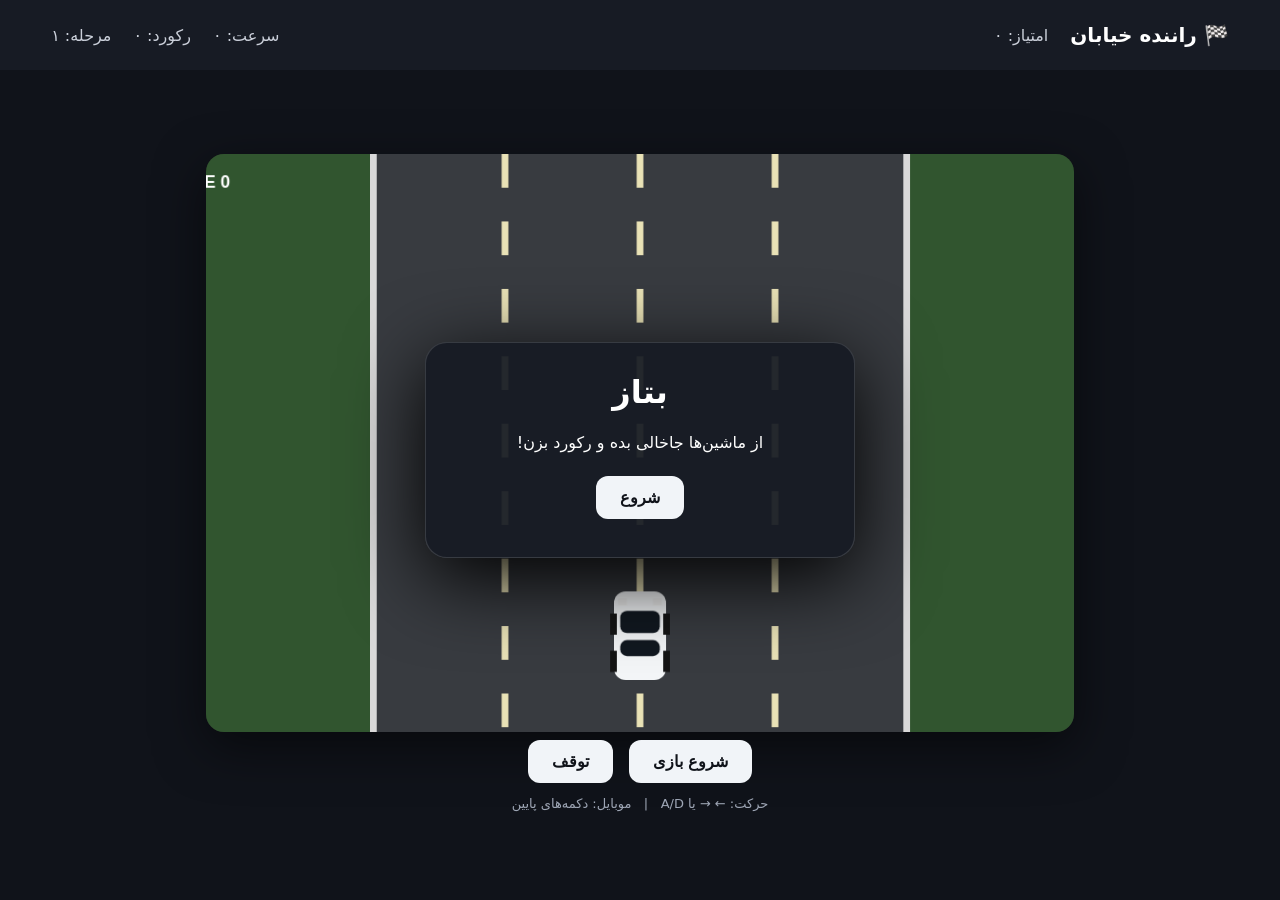
==== index.html @ 9b723187 "Rename game to بتاز" ====
<!doctype html>
<html lang="fa" dir="rtl">
<head><meta charset="UTF-8"><meta name="viewport" content="width=device-width,initial-scale=1"><title>بتاز | بازی ماشینی</title><link rel="stylesheet" href="styles.css"></head>
<body>
<div class="hud"><div><b>🏁 راننده خیابان</b><span id="score">امتیاز: ۰</span></div><div><span id="speed">سرعت: ۰</span><span id="best">رکورد: ۰</span><span id="level">مرحله: ۱</span></div></div>
<main><canvas id="game" width="900" height="600"></canvas><section class="controls"><button id="start">شروع بازی</button><button id="pause">توقف</button><p>حرکت: ← → یا A/D &nbsp; | &nbsp; موبایل: دکمه‌های پایین</p></section></main><div id="levelToast" class="level-toast"></div>
<div class="touch"><button data-key="ArrowRight">◀</button><button data-key="ArrowLeft">▶</button></div>
<div id="message" class="message"><h1>بتاز</h1><p>از ماشین‌ها جاخالی بده و رکورد بزن!</p><button id="start2">شروع</button></div>
<script src="app.js"></script></body></html>
---- styles.css ----
*{box-sizing:border-box}body{margin:0;background:#10131a;color:#fff;font-family:system-ui,Tahoma,sans-serif;min-height:100vh;display:flex;flex-direction:column}.hud{height:70px;background:#171b24;display:flex;justify-content:space-between;align-items:center;padding:0 max(18px,4vw);gap:20px}.hud div{display:flex;gap:22px;align-items:center}.hud b{font-size:20px}.hud span{color:#cbd0da}main{width:min(900px,100%);margin:auto;padding:16px}.game{width:100%}canvas{display:block;width:100%;height:auto;border-radius:18px;box-shadow:0 15px 50px #0008;background:#1d2420}.controls{text-align:center}.controls button,.message button{border:0;border-radius:12px;padding:12px 24px;margin:8px;background:#f1f4f8;color:#10131a;font-weight:800;font-size:16px;cursor:pointer}.controls p{margin:5px;color:#9ea6b5;font-size:13px}.message{position:fixed;inset:0;margin:auto;width:min(430px,90%);height:max-content;text-align:center;background:#171b24eF;padding:30px;border:1px solid #ffffff22;border-radius:22px;box-shadow:0 20px 80px #000}.message h1{margin-top:0}.message button{background:#f1f4f8}.touch{display:flex;justify-content:center;gap:20px;padding:8px 0 20px}.touch button{width:100px;height:55px;border:0;border-radius:15px;background:#242b37;color:#fff;font-size:24px}@media(min-width:700px){.touch{display:none}}.level-toast{position:fixed;top:85px;left:50%;transform:translateX(-50%) translateY(-20px);background:#171b24;color:#fff;padding:12px 22px;border-radius:12px;opacity:0;transition:.25s;z-index:30;font-weight:800}.level-toast.show{opacity:1;transform:translateX(-50%) translateY(0)}
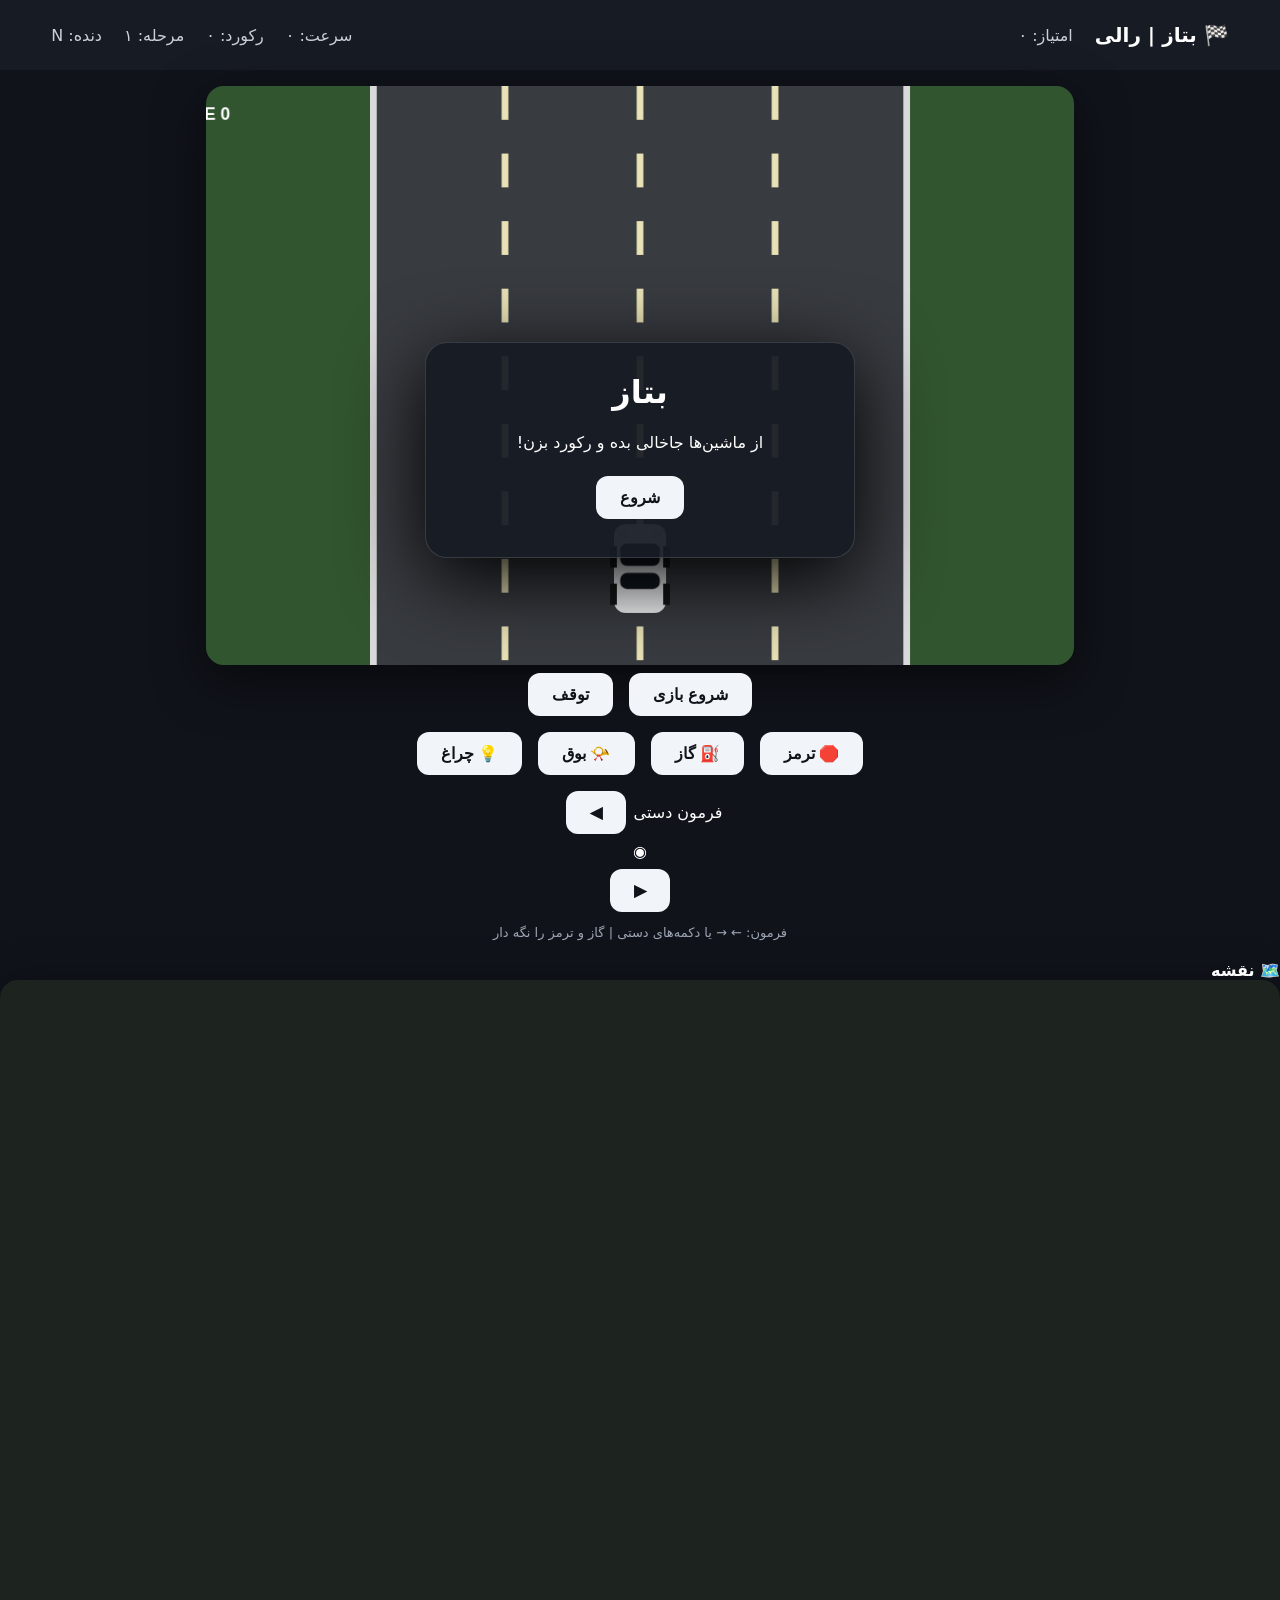
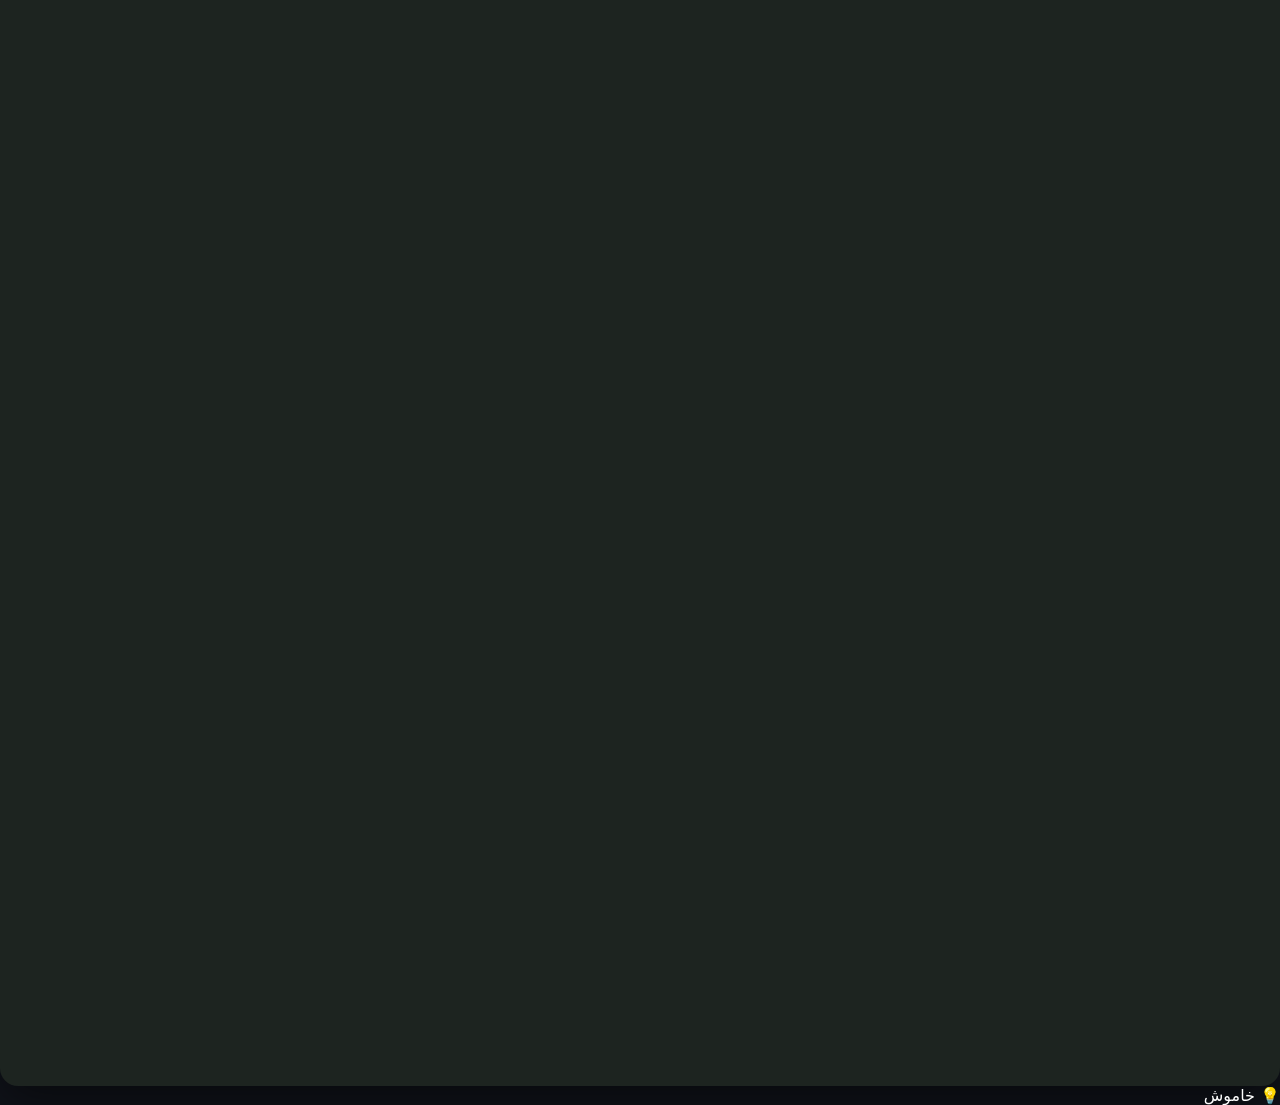
==== commit e8e7afaf: "Add rally driving controls and dashboard" ====
--- a/index.html
+++ b/index.html
@@ -1,9 +1,9 @@
 <!doctype html>
 <html lang="fa" dir="rtl">
-<head><meta charset="UTF-8"><meta name="viewport" content="width=device-width,initial-scale=1"><title>بتاز | بازی ماشینی</title><link rel="stylesheet" href="styles.css"></head>
+<head><meta charset="UTF-8"><meta name="viewport" content="width=device-width,initial-scale=1"><title>بتاز | بازی ماشینی</title><link rel="stylesheet" href="styles.css"><link rel="manifest" href="./manifest.json"><meta name="theme-color" content="#0b0d12"></head>
 <body>
-<div class="hud"><div><b>🏁 راننده خیابان</b><span id="score">امتیاز: ۰</span></div><div><span id="speed">سرعت: ۰</span><span id="best">رکورد: ۰</span><span id="level">مرحله: ۱</span></div></div>
-<main><canvas id="game" width="900" height="600"></canvas><section class="controls"><button id="start">شروع بازی</button><button id="pause">توقف</button><p>حرکت: ← → یا A/D &nbsp; | &nbsp; موبایل: دکمه‌های پایین</p></section></main><div id="levelToast" class="level-toast"></div>
+<div class="hud"><div><b>🏁 بتاز | رالی</b><span id="score">امتیاز: ۰</span></div><div><span id="speed">سرعت: ۰</span><span id="best">رکورد: ۰</span><span id="level">مرحله: ۱</span><span id="gear">دنده: N</span></div></div>
+<main><canvas id="game" width="900" height="600"></canvas><section class="controls"><button id="start">شروع بازی</button><button id="pause">توقف</button><div class="car-controls"><button id="brake">🛑 ترمز</button><button id="gas">⛽ گاز</button><button id="horn">📯 بوق</button><button id="lights">💡 چراغ</button></div><div class="steering"><span>فرمون دستی</span><button data-key="ArrowRight">◀</button><div class="wheel">◉</div><button data-key="ArrowLeft">▶</button></div><p>فرمون: ← → یا دکمه‌های دستی | گاز و ترمز را نگه دار</p></section></main><div id="levelToast" class="level-toast"></div>
 <div class="touch"><button data-key="ArrowRight">◀</button><button data-key="ArrowLeft">▶</button></div>
-<div id="message" class="message"><h1>بتاز</h1><p>از ماشین‌ها جاخالی بده و رکورد بزن!</p><button id="start2">شروع</button></div>
-<script src="app.js"></script></body></html>+<div class="mini-map"><b>🗺️ نقشه</b><canvas id="map" width="120" height="160"></canvas></div><div class="dash"><span id="lightsState">💡 خاموش</span><span id="hornState"></span></div><div id="message" class="message"><h1>بتاز</h1><p>از ماشین‌ها جاخالی بده و رکورد بزن!</p><button id="start2">شروع</button></div>
+<script src="app.js"></script><script>if("serviceWorker" in navigator){window.addEventListener("load",()=>navigator.serviceWorker.register("./sw.js"));}</script></body></html>
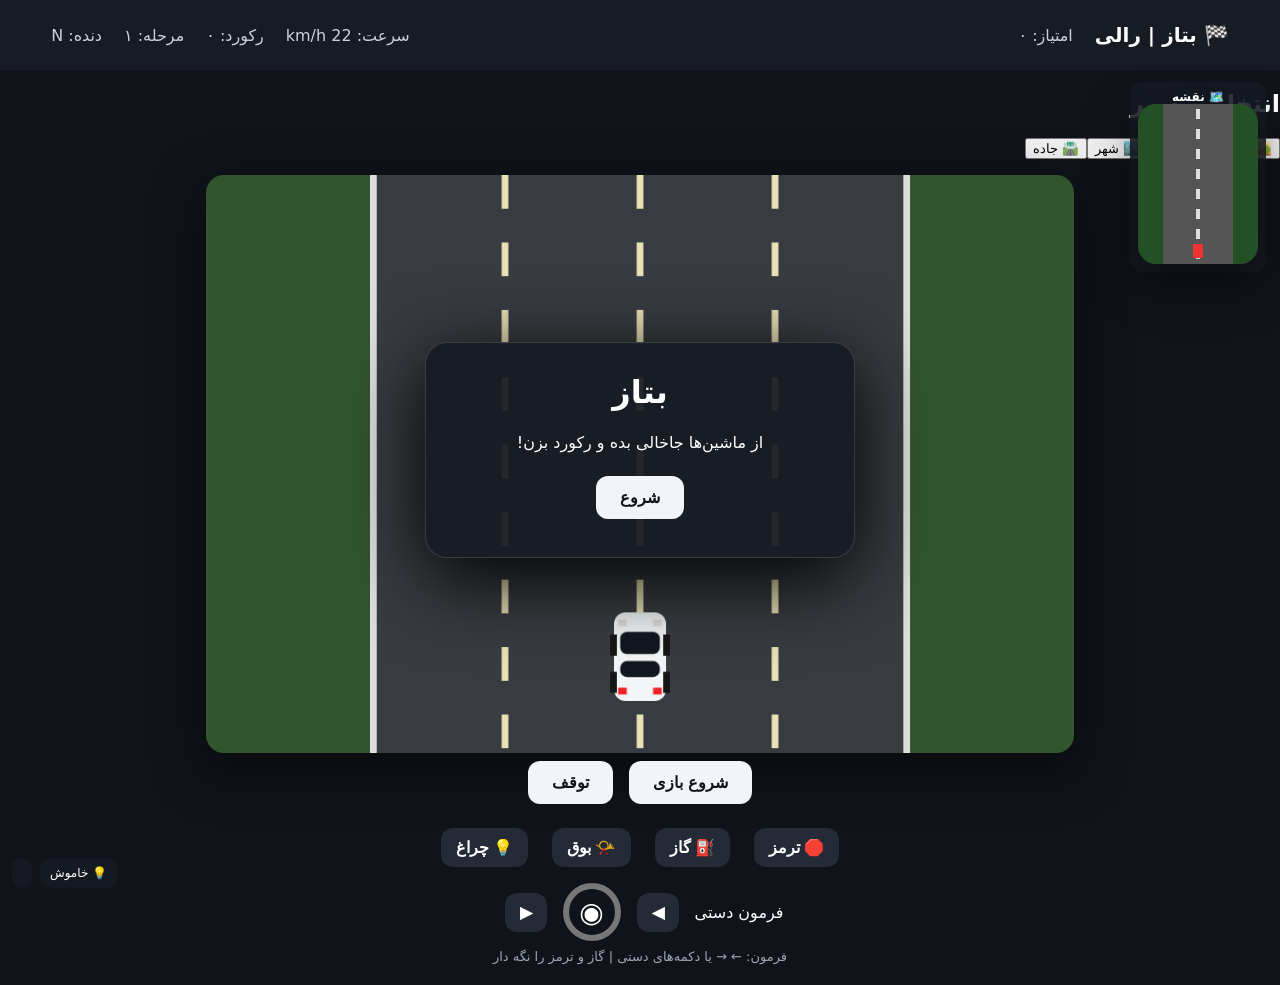
==== commit 6f0608b9: "Add selectable terrain stages" ====
--- a/index.html
+++ b/index.html
@@ -3,7 +3,7 @@
 <head><meta charset="UTF-8"><meta name="viewport" content="width=device-width,initial-scale=1"><title>بتاز | بازی ماشینی</title><link rel="stylesheet" href="styles.css"><link rel="manifest" href="./manifest.json"><meta name="theme-color" content="#0b0d12"></head>
 <body>
 <div class="hud"><div><b>🏁 بتاز | رالی</b><span id="score">امتیاز: ۰</span></div><div><span id="speed">سرعت: ۰</span><span id="best">رکورد: ۰</span><span id="level">مرحله: ۱</span><span id="gear">دنده: N</span></div></div>
-<main><canvas id="game" width="900" height="600"></canvas><section class="controls"><button id="start">شروع بازی</button><button id="pause">توقف</button><div class="car-controls"><button id="brake">🛑 ترمز</button><button id="gas">⛽ گاز</button><button id="horn">📯 بوق</button><button id="lights">💡 چراغ</button></div><div class="steering"><span>فرمون دستی</span><button data-key="ArrowRight">◀</button><div class="wheel">◉</div><button data-key="ArrowLeft">▶</button></div><p>فرمون: ← → یا دکمه‌های دستی | گاز و ترمز را نگه دار</p></section></main><div id="levelToast" class="level-toast"></div>
+<div id="terrainMenu" class="terrain-menu"><h2>انتخاب مسیر</h2><button data-terrain="desert">🏜️ صحرا</button><button data-terrain="forest">🌲 جنگل</button><button data-terrain="city">🏙️ شهر</button><button data-terrain="highway">🛣️ جاده</button></div><main><canvas id="game" width="900" height="600"></canvas><section class="controls"><button id="start">شروع بازی</button><button id="pause">توقف</button><div class="car-controls"><button id="brake">🛑 ترمز</button><button id="gas">⛽ گاز</button><button id="horn">📯 بوق</button><button id="lights">💡 چراغ</button></div><div class="steering"><span>فرمون دستی</span><button data-key="ArrowRight">◀</button><div class="wheel">◉</div><button data-key="ArrowLeft">▶</button></div><p>فرمون: ← → یا دکمه‌های دستی | گاز و ترمز را نگه دار</p></section></main><div id="levelToast" class="level-toast"></div>
 <div class="touch"><button data-key="ArrowRight">◀</button><button data-key="ArrowLeft">▶</button></div>
 <div class="mini-map"><b>🗺️ نقشه</b><canvas id="map" width="120" height="160"></canvas></div><div class="dash"><span id="lightsState">💡 خاموش</span><span id="hornState"></span></div><div id="message" class="message"><h1>بتاز</h1><p>از ماشین‌ها جاخالی بده و رکورد بزن!</p><button id="start2">شروع</button></div>
 <script src="app.js"></script><script>if("serviceWorker" in navigator){window.addEventListener("load",()=>navigator.serviceWorker.register("./sw.js"));}</script></body></html>
--- a/styles.css
+++ b/styles.css
@@ -1 +1,2 @@
-*{box-sizing:border-box}body{margin:0;background:#10131a;color:#fff;font-family:system-ui,Tahoma,sans-serif;min-height:100vh;display:flex;flex-direction:column}.hud{height:70px;background:#171b24;display:flex;justify-content:space-between;align-items:center;padding:0 max(18px,4vw);gap:20px}.hud div{display:flex;gap:22px;align-items:center}.hud b{font-size:20px}.hud span{color:#cbd0da}main{width:min(900px,100%);margin:auto;padding:16px}.game{width:100%}canvas{display:block;width:100%;height:auto;border-radius:18px;box-shadow:0 15px 50px #0008;background:#1d2420}.controls{text-align:center}.controls button,.message button{border:0;border-radius:12px;padding:12px 24px;margin:8px;background:#f1f4f8;color:#10131a;font-weight:800;font-size:16px;cursor:pointer}.controls p{margin:5px;color:#9ea6b5;font-size:13px}.message{position:fixed;inset:0;margin:auto;width:min(430px,90%);height:max-content;text-align:center;background:#171b24eF;padding:30px;border:1px solid #ffffff22;border-radius:22px;box-shadow:0 20px 80px #000}.message h1{margin-top:0}.message button{background:#f1f4f8}.touch{display:flex;justify-content:center;gap:20px;padding:8px 0 20px}.touch button{width:100px;height:55px;border:0;border-radius:15px;background:#242b37;color:#fff;font-size:24px}@media(min-width:700px){.touch{display:none}}.level-toast{position:fixed;top:85px;left:50%;transform:translateX(-50%) translateY(-20px);background:#171b24;color:#fff;padding:12px 22px;border-radius:12px;opacity:0;transition:.25s;z-index:30;font-weight:800}.level-toast.show{opacity:1;transform:translateX(-50%) translateY(0)}+*{box-sizing:border-box}body{margin:0;background:#10131a;color:#fff;font-family:system-ui,Tahoma,sans-serif;min-height:100vh;display:flex;flex-direction:column}.hud{height:70px;background:#171b24;display:flex;justify-content:space-between;align-items:center;padding:0 max(18px,4vw);gap:20px}.hud div{display:flex;gap:22px;align-items:center}.hud b{font-size:20px}.hud span{color:#cbd0da}main{width:min(900px,100%);margin:auto;padding:16px}.game{width:100%}canvas{display:block;width:100%;height:auto;border-radius:18px;box-shadow:0 15px 50px #0008;background:#1d2420}.controls{text-align:center}.controls button,.message button{border:0;border-radius:12px;padding:12px 24px;margin:8px;background:#f1f4f8;color:#10131a;font-weight:800;font-size:16px;cursor:pointer}.controls p{margin:5px;color:#9ea6b5;font-size:13px}.message{position:fixed;inset:0;margin:auto;width:min(430px,90%);height:max-content;text-align:center;background:#171b24eF;padding:30px;border:1px solid #ffffff22;border-radius:22px;box-shadow:0 20px 80px #000}.message h1{margin-top:0}.message button{background:#f1f4f8}.touch{display:flex;justify-content:center;gap:20px;padding:8px 0 20px}.touch button{width:100px;height:55px;border:0;border-radius:15px;background:#242b37;color:#fff;font-size:24px}@media(min-width:700px){.touch{display:none}}.level-toast{position:fixed;top:85px;left:50%;transform:translateX(-50%) translateY(-20px);background:#171b24;color:#fff;padding:12px 22px;border-radius:12px;opacity:0;transition:.25s;z-index:30;font-weight:800}.level-toast.show{opacity:1;transform:translateX(-50%) translateY(0)}
+.car-controls,.steering{display:flex;justify-content:center;align-items:center;gap:8px;flex-wrap:wrap;margin:8px 0}.car-controls button,.steering button{border:0;border-radius:12px;padding:10px 15px;background:#242b37;color:#fff;font-weight:800;touch-action:none}.steering .wheel{width:58px;height:58px;border:6px solid #777;border-radius:50%;display:grid;place-items:center;font-size:28px}.mini-map{position:fixed;top:82px;right:14px;background:#171b24dd;padding:8px;border-radius:12px;z-index:5}.mini-map b{display:block;text-align:center;font-size:12px}.dash{position:fixed;bottom:12px;left:12px;display:flex;gap:8px;z-index:5}.dash span{background:#171b24dd;padding:8px 10px;border-radius:10px;font-size:12px}.touch{display:none}@media(max-width:699px){.mini-map{top:75px;right:8px;transform:scale(.8);transform-origin:top right}.controls{padding-bottom:90px}}
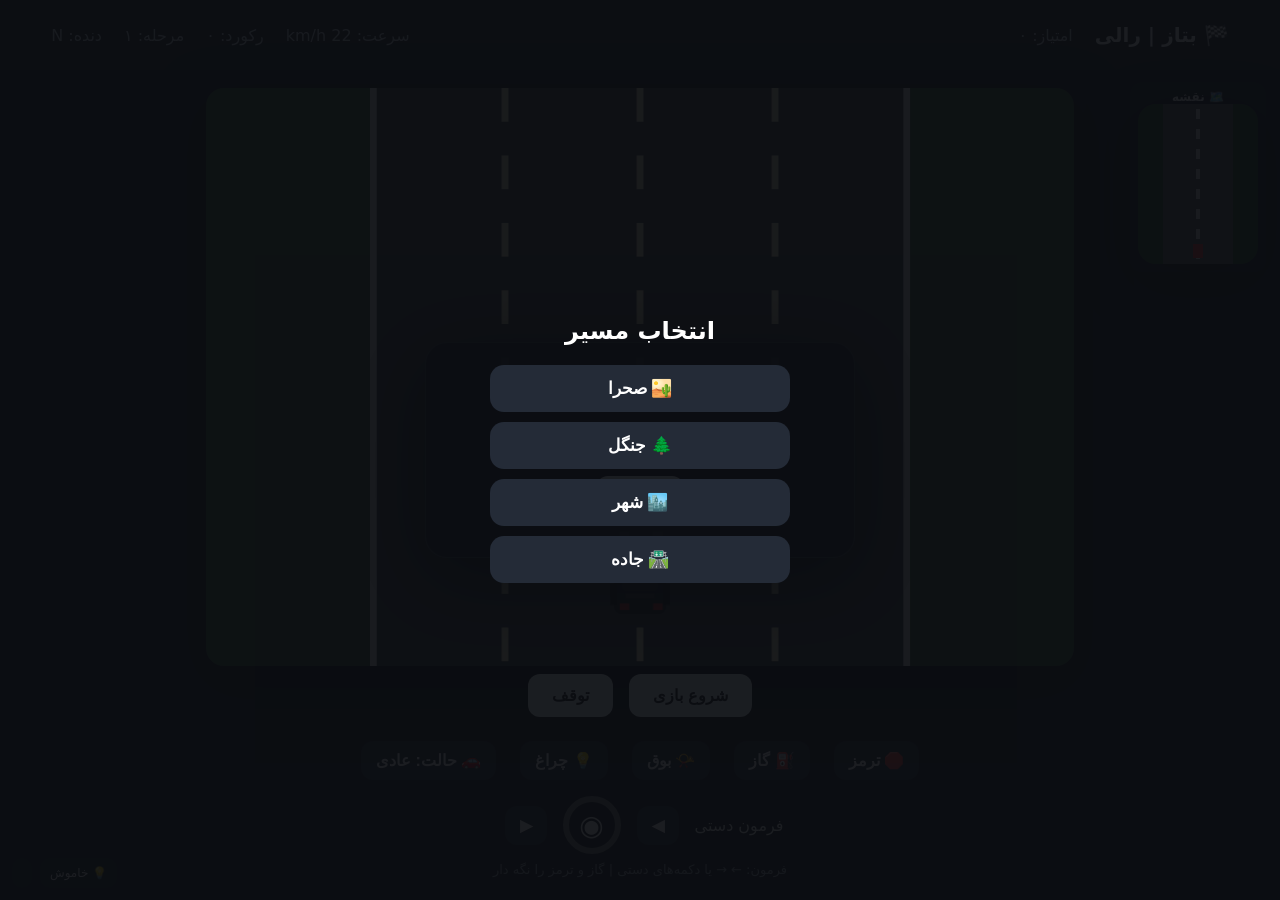
==== commit 95319709: "Add manual car stance modes" ====
--- a/index.html
+++ b/index.html
@@ -3,7 +3,7 @@
 <head><meta charset="UTF-8"><meta name="viewport" content="width=device-width,initial-scale=1"><title>بتاز | بازی ماشینی</title><link rel="stylesheet" href="styles.css"><link rel="manifest" href="./manifest.json"><meta name="theme-color" content="#0b0d12"></head>
 <body>
 <div class="hud"><div><b>🏁 بتاز | رالی</b><span id="score">امتیاز: ۰</span></div><div><span id="speed">سرعت: ۰</span><span id="best">رکورد: ۰</span><span id="level">مرحله: ۱</span><span id="gear">دنده: N</span></div></div>
-<div id="terrainMenu" class="terrain-menu"><h2>انتخاب مسیر</h2><button data-terrain="desert">🏜️ صحرا</button><button data-terrain="forest">🌲 جنگل</button><button data-terrain="city">🏙️ شهر</button><button data-terrain="highway">🛣️ جاده</button></div><main><canvas id="game" width="900" height="600"></canvas><section class="controls"><button id="start">شروع بازی</button><button id="pause">توقف</button><div class="car-controls"><button id="brake">🛑 ترمز</button><button id="gas">⛽ گاز</button><button id="horn">📯 بوق</button><button id="lights">💡 چراغ</button></div><div class="steering"><span>فرمون دستی</span><button data-key="ArrowRight">◀</button><div class="wheel">◉</div><button data-key="ArrowLeft">▶</button></div><p>فرمون: ← → یا دکمه‌های دستی | گاز و ترمز را نگه دار</p></section></main><div id="levelToast" class="level-toast"></div>
+<div id="terrainMenu" class="terrain-menu"><h2>انتخاب مسیر</h2><button data-terrain="desert">🏜️ صحرا</button><button data-terrain="forest">🌲 جنگل</button><button data-terrain="city">🏙️ شهر</button><button data-terrain="highway">🛣️ جاده</button></div><main><canvas id="game" width="900" height="600"></canvas><section class="controls"><button id="start">شروع بازی</button><button id="pause">توقف</button><div class="car-controls"><button id="brake">🛑 ترمز</button><button id="gas">⛽ گاز</button><button id="horn">📯 بوق</button><button id="lights">💡 چراغ</button><button id="stance">🚗 حالت: عادی</button></div><div class="steering"><span>فرمون دستی</span><button data-key="ArrowRight">◀</button><div class="wheel">◉</div><button data-key="ArrowLeft">▶</button></div><p>فرمون: ← → یا دکمه‌های دستی | گاز و ترمز را نگه دار</p></section></main><div id="levelToast" class="level-toast"></div>
 <div class="touch"><button data-key="ArrowRight">◀</button><button data-key="ArrowLeft">▶</button></div>
 <div class="mini-map"><b>🗺️ نقشه</b><canvas id="map" width="120" height="160"></canvas></div><div class="dash"><span id="lightsState">💡 خاموش</span><span id="hornState"></span></div><div id="message" class="message"><h1>بتاز</h1><p>از ماشین‌ها جاخالی بده و رکورد بزن!</p><button id="start2">شروع</button></div>
 <script src="app.js"></script><script>if("serviceWorker" in navigator){window.addEventListener("load",()=>navigator.serviceWorker.register("./sw.js"));}</script></body></html>
--- a/styles.css
+++ b/styles.css
@@ -1,2 +1,2 @@
 *{box-sizing:border-box}body{margin:0;background:#10131a;color:#fff;font-family:system-ui,Tahoma,sans-serif;min-height:100vh;display:flex;flex-direction:column}.hud{height:70px;background:#171b24;display:flex;justify-content:space-between;align-items:center;padding:0 max(18px,4vw);gap:20px}.hud div{display:flex;gap:22px;align-items:center}.hud b{font-size:20px}.hud span{color:#cbd0da}main{width:min(900px,100%);margin:auto;padding:16px}.game{width:100%}canvas{display:block;width:100%;height:auto;border-radius:18px;box-shadow:0 15px 50px #0008;background:#1d2420}.controls{text-align:center}.controls button,.message button{border:0;border-radius:12px;padding:12px 24px;margin:8px;background:#f1f4f8;color:#10131a;font-weight:800;font-size:16px;cursor:pointer}.controls p{margin:5px;color:#9ea6b5;font-size:13px}.message{position:fixed;inset:0;margin:auto;width:min(430px,90%);height:max-content;text-align:center;background:#171b24eF;padding:30px;border:1px solid #ffffff22;border-radius:22px;box-shadow:0 20px 80px #000}.message h1{margin-top:0}.message button{background:#f1f4f8}.touch{display:flex;justify-content:center;gap:20px;padding:8px 0 20px}.touch button{width:100px;height:55px;border:0;border-radius:15px;background:#242b37;color:#fff;font-size:24px}@media(min-width:700px){.touch{display:none}}.level-toast{position:fixed;top:85px;left:50%;transform:translateX(-50%) translateY(-20px);background:#171b24;color:#fff;padding:12px 22px;border-radius:12px;opacity:0;transition:.25s;z-index:30;font-weight:800}.level-toast.show{opacity:1;transform:translateX(-50%) translateY(0)}
-.car-controls,.steering{display:flex;justify-content:center;align-items:center;gap:8px;flex-wrap:wrap;margin:8px 0}.car-controls button,.steering button{border:0;border-radius:12px;padding:10px 15px;background:#242b37;color:#fff;font-weight:800;touch-action:none}.steering .wheel{width:58px;height:58px;border:6px solid #777;border-radius:50%;display:grid;place-items:center;font-size:28px}.mini-map{position:fixed;top:82px;right:14px;background:#171b24dd;padding:8px;border-radius:12px;z-index:5}.mini-map b{display:block;text-align:center;font-size:12px}.dash{position:fixed;bottom:12px;left:12px;display:flex;gap:8px;z-index:5}.dash span{background:#171b24dd;padding:8px 10px;border-radius:10px;font-size:12px}.touch{display:none}@media(max-width:699px){.mini-map{top:75px;right:8px;transform:scale(.8);transform-origin:top right}.controls{padding-bottom:90px}}+.car-controls,.steering{display:flex;justify-content:center;align-items:center;gap:8px;flex-wrap:wrap;margin:8px 0}.car-controls button,.steering button{border:0;border-radius:12px;padding:10px 15px;background:#242b37;color:#fff;font-weight:800;touch-action:none}.steering .wheel{width:58px;height:58px;border:6px solid #777;border-radius:50%;display:grid;place-items:center;font-size:28px}.mini-map{position:fixed;top:82px;right:14px;background:#171b24dd;padding:8px;border-radius:12px;z-index:5}.mini-map b{display:block;text-align:center;font-size:12px}.dash{position:fixed;bottom:12px;left:12px;display:flex;gap:8px;z-index:5}.dash span{background:#171b24dd;padding:8px 10px;border-radius:10px;font-size:12px}.touch{display:none}@media(max-width:699px){.mini-map{top:75px;right:8px;transform:scale(.8);transform-origin:top right}.controls{padding-bottom:90px}}.terrain-menu{position:fixed;inset:0;z-index:40;display:flex;flex-direction:column;align-items:center;justify-content:center;gap:10px;background:#0b0d12ee}.terrain-menu h2{margin:0 0 10px}.terrain-menu button{width:min(300px,80vw);padding:13px;border:0;border-radius:14px;background:#242b37;color:#fff;font-size:17px;font-weight:800}.terrain-menu button:hover{background:#343d4c}
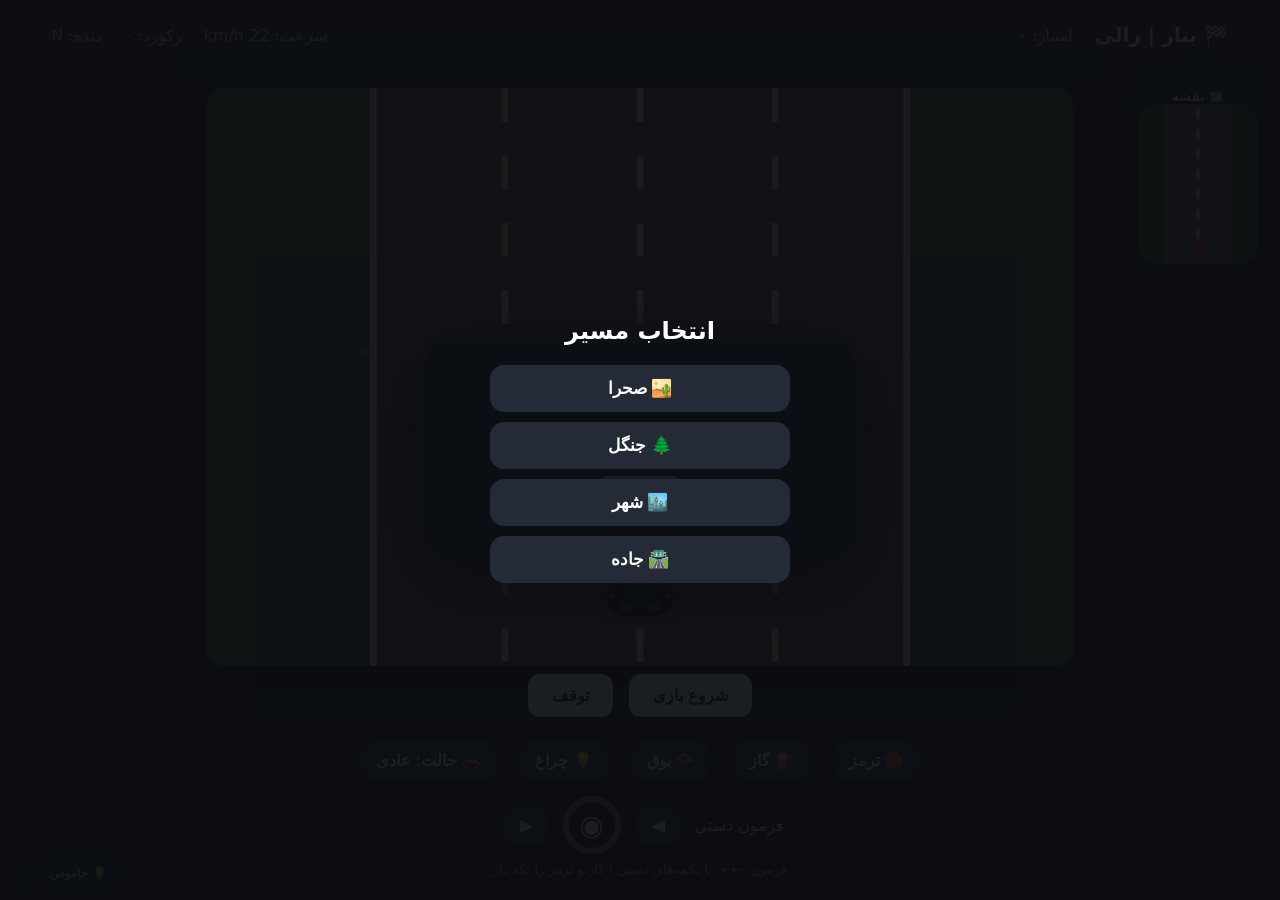
==== commit 77bdb1fd: "حذف نمایش مرحله از صفحه بازی" ====
--- a/index.html
+++ b/index.html
@@ -2,7 +2,7 @@
 <html lang="fa" dir="rtl">
 <head><meta charset="UTF-8"><meta name="viewport" content="width=device-width,initial-scale=1"><title>بتاز | بازی ماشینی</title><link rel="stylesheet" href="styles.css"><link rel="manifest" href="./manifest.json"><meta name="theme-color" content="#0b0d12"></head>
 <body>
-<div class="hud"><div><b>🏁 بتاز | رالی</b><span id="score">امتیاز: ۰</span></div><div><span id="speed">سرعت: ۰</span><span id="best">رکورد: ۰</span><span id="level">مرحله: ۱</span><span id="gear">دنده: N</span></div></div>
+<div class="hud"><div><b>🏁 بتاز | رالی</b><span id="score">امتیاز: ۰</span></div><div><span id="speed">سرعت: ۰</span><span id="best">رکورد: ۰</span><span id="gear">دنده: N</span></div></div>
 <div id="terrainMenu" class="terrain-menu"><h2>انتخاب مسیر</h2><button data-terrain="desert">🏜️ صحرا</button><button data-terrain="forest">🌲 جنگل</button><button data-terrain="city">🏙️ شهر</button><button data-terrain="highway">🛣️ جاده</button></div><main><canvas id="game" width="900" height="600"></canvas><section class="controls"><button id="start">شروع بازی</button><button id="pause">توقف</button><div class="car-controls"><button id="brake">🛑 ترمز</button><button id="gas">⛽ گاز</button><button id="horn">📯 بوق</button><button id="lights">💡 چراغ</button><button id="stance">🚗 حالت: عادی</button></div><div class="steering"><span>فرمون دستی</span><button data-key="ArrowRight">◀</button><div class="wheel">◉</div><button data-key="ArrowLeft">▶</button></div><p>فرمون: ← → یا دکمه‌های دستی | گاز و ترمز را نگه دار</p></section></main><div id="levelToast" class="level-toast"></div>
 <div class="touch"><button data-key="ArrowRight">◀</button><button data-key="ArrowLeft">▶</button></div>
 <div class="mini-map"><b>🗺️ نقشه</b><canvas id="map" width="120" height="160"></canvas></div><div class="dash"><span id="lightsState">💡 خاموش</span><span id="hornState"></span></div><div id="message" class="message"><h1>بتاز</h1><p>از ماشین‌ها جاخالی بده و رکورد بزن!</p><button id="start2">شروع</button></div>
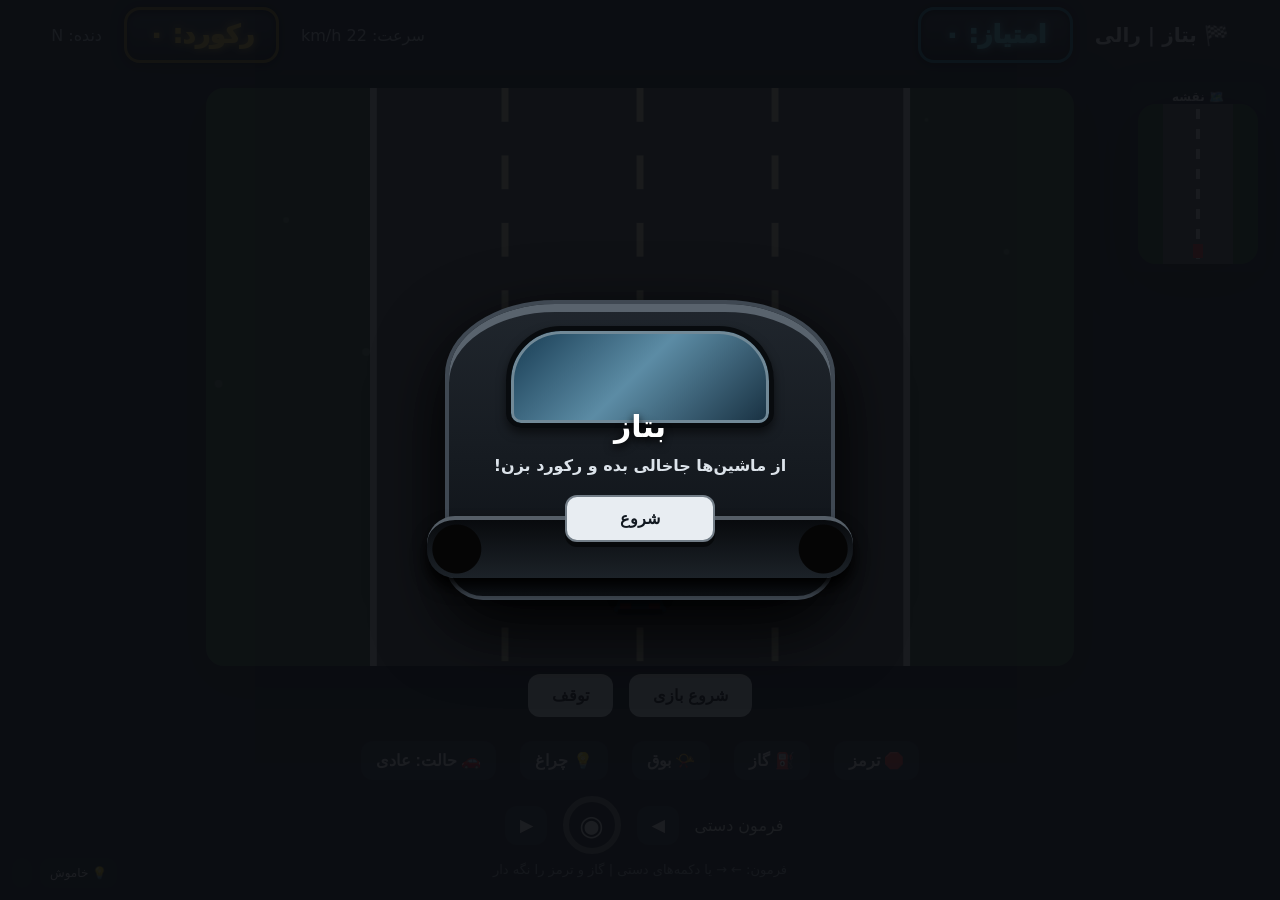
==== commit 0a2c4d77: "جلوگیری از کپی و انتخاب محتوای بازی" ====
--- a/index.html
+++ b/index.html
@@ -1,6 +1,18 @@
 <!doctype html>
 <html lang="fa" dir="rtl">
-<head><meta charset="UTF-8"><meta name="viewport" content="width=device-width,initial-scale=1"><title>بتاز | بازی ماشینی</title><link rel="stylesheet" href="styles.css"><link rel="manifest" href="./manifest.json"><meta name="theme-color" content="#0b0d12"></head>
+<head><meta charset="UTF-8"><meta name="viewport" content="width=device-width,initial-scale=1"><title>بتاز | بازی ماشینی</title><link rel="stylesheet" href="styles.css"><link rel="manifest" href="./manifest.json"><meta name="theme-color" content="#0b0d12"><style>
+html,body,button,span,b,h1,h2,p,canvas{user-select:none;-webkit-user-select:none;-webkit-touch-callout:none}
+</style>
+<script>
+document.addEventListener("copy",e=>e.preventDefault());
+document.addEventListener("cut",e=>e.preventDefault());
+document.addEventListener("contextmenu",e=>e.preventDefault());
+document.addEventListener("selectstart",e=>e.preventDefault());
+document.addEventListener("dragstart",e=>e.preventDefault());
+document.addEventListener("keydown",e=>{
+  if((e.ctrlKey||e.metaKey)&&["c","x","a"].includes(e.key.toLowerCase())) e.preventDefault();
+});
+</script></head>
 <body>
 <div class="hud"><div><b>🏁 بتاز | رالی</b><span id="score">امتیاز: ۰</span></div><div><span id="speed">سرعت: ۰</span><span id="best">رکورد: ۰</span><span id="gear">دنده: N</span></div></div>
 <div id="terrainMenu" class="terrain-menu"><h2>انتخاب مسیر</h2><button data-terrain="desert">🏜️ صحرا</button><button data-terrain="forest">🌲 جنگل</button><button data-terrain="city">🏙️ شهر</button><button data-terrain="highway">🛣️ جاده</button></div><main><canvas id="game" width="900" height="600"></canvas><section class="controls"><button id="start">شروع بازی</button><button id="pause">توقف</button><div class="car-controls"><button id="brake">🛑 ترمز</button><button id="gas">⛽ گاز</button><button id="horn">📯 بوق</button><button id="lights">💡 چراغ</button><button id="stance">🚗 حالت: عادی</button></div><div class="steering"><span>فرمون دستی</span><button data-key="ArrowRight">◀</button><div class="wheel">◉</div><button data-key="ArrowLeft">▶</button></div><p>فرمون: ← → یا دکمه‌های دستی | گاز و ترمز را نگه دار</p></section></main><div id="levelToast" class="level-toast"></div>
--- a/styles.css
+++ b/styles.css
@@ -1,2 +1,5 @@
-*{box-sizing:border-box}body{margin:0;background:#10131a;color:#fff;font-family:system-ui,Tahoma,sans-serif;min-height:100vh;display:flex;flex-direction:column}.hud{height:70px;background:#171b24;display:flex;justify-content:space-between;align-items:center;padding:0 max(18px,4vw);gap:20px}.hud div{display:flex;gap:22px;align-items:center}.hud b{font-size:20px}.hud span{color:#cbd0da}main{width:min(900px,100%);margin:auto;padding:16px}.game{width:100%}canvas{display:block;width:100%;height:auto;border-radius:18px;box-shadow:0 15px 50px #0008;background:#1d2420}.controls{text-align:center}.controls button,.message button{border:0;border-radius:12px;padding:12px 24px;margin:8px;background:#f1f4f8;color:#10131a;font-weight:800;font-size:16px;cursor:pointer}.controls p{margin:5px;color:#9ea6b5;font-size:13px}.message{position:fixed;inset:0;margin:auto;width:min(430px,90%);height:max-content;text-align:center;background:#171b24eF;padding:30px;border:1px solid #ffffff22;border-radius:22px;box-shadow:0 20px 80px #000}.message h1{margin-top:0}.message button{background:#f1f4f8}.touch{display:flex;justify-content:center;gap:20px;padding:8px 0 20px}.touch button{width:100px;height:55px;border:0;border-radius:15px;background:#242b37;color:#fff;font-size:24px}@media(min-width:700px){.touch{display:none}}.level-toast{position:fixed;top:85px;left:50%;transform:translateX(-50%) translateY(-20px);background:#171b24;color:#fff;padding:12px 22px;border-radius:12px;opacity:0;transition:.25s;z-index:30;font-weight:800}.level-toast.show{opacity:1;transform:translateX(-50%) translateY(0)}
-.car-controls,.steering{display:flex;justify-content:center;align-items:center;gap:8px;flex-wrap:wrap;margin:8px 0}.car-controls button,.steering button{border:0;border-radius:12px;padding:10px 15px;background:#242b37;color:#fff;font-weight:800;touch-action:none}.steering .wheel{width:58px;height:58px;border:6px solid #777;border-radius:50%;display:grid;place-items:center;font-size:28px}.mini-map{position:fixed;top:82px;right:14px;background:#171b24dd;padding:8px;border-radius:12px;z-index:5}.mini-map b{display:block;text-align:center;font-size:12px}.dash{position:fixed;bottom:12px;left:12px;display:flex;gap:8px;z-index:5}.dash span{background:#171b24dd;padding:8px 10px;border-radius:10px;font-size:12px}.touch{display:none}@media(max-width:699px){.mini-map{top:75px;right:8px;transform:scale(.8);transform-origin:top right}.controls{padding-bottom:90px}}.terrain-menu{position:fixed;inset:0;z-index:40;display:flex;flex-direction:column;align-items:center;justify-content:center;gap:10px;background:#0b0d12ee}.terrain-menu h2{margin:0 0 10px}.terrain-menu button{width:min(300px,80vw);padding:13px;border:0;border-radius:14px;background:#242b37;color:#fff;font-size:17px;font-weight:800}.terrain-menu button:hover{background:#343d4c}+*{box-sizing:border-box}body{margin:0;background:#10131a;color:#fff;font-family:system-ui,Tahoma,sans-serif;min-height:100vh;display:flex;flex-direction:column}.hud{height:70px;background:#171b24;display:flex;justify-content:space-between;align-items:center;padding:0 max(18px,4vw);gap:20px}.hud div{display:flex;gap:22px;align-items:center}.hud b{font-size:20px}.hud span{color:#cbd0da}main{width:min(900px,100%);margin:auto;padding:16px}.game{width:100%}canvas{display:block;width:100%;height:auto;border-radius:18px;box-shadow:0 15px 50px #0008;background:#1d2420}.controls{text-align:center}.controls button,.message button{border:0;border-radius:12px;padding:12px 24px;margin:8px;background:#f1f4f8;color:#10131a;font-weight:800;font-size:16px;cursor:pointer}.controls p{margin:5px;color:#9ea6b5;font-size:13px}.message{position:fixed;inset:0;margin:auto;width:min(430px,90%);height:max-content;text-align:center;background:#171b24eF;padding:30px;border:1px solid #ffffff22;border-radius:22px;box-shadow:0 20px 80px #000}.message h1{margin-top:0}.message button{background:#f1f4f8}.touch{display:flex;justify-content:center;gap:20px;padding:8px 0 20px}.touch button{width:100px;height:55px;border:0;border-radius:15px;background:#242b37;color:#fff;font-size:24px}@media(min-width:700px){.touch{display:none}}.level-toast{position:fixed;top:85px;left:50%;transform:translateX(-50%) translateY(-20px);background:#171b24;color:#fff;padding:12px 22px;border-radius:12px;opacity:0;transition:.25s;z-index:30;font-weight:800}.level-toast.show{opacity:1;transform:translateX(-50%) translateY(0)}.car-controls,.steering{display:flex;justify-content:center;align-items:center;gap:8px;flex-wrap:wrap;margin:8px 0}.car-controls button,.steering button{border:0;border-radius:12px;padding:10px 15px;background:#242b37;color:#fff;font-weight:800;touch-action:none}.steering .wheel{width:58px;height:58px;border:6px solid #777;border-radius:50%;display:grid;place-items:center;font-size:28px}.mini-map{position:fixed;top:82px;right:14px;background:#171b24dd;padding:8px;border-radius:12px;z-index:5}.mini-map b{display:block;text-align:center;font-size:12px}.dash{position:fixed;bottom:12px;left:12px;display:flex;gap:8px;z-index:5}.dash span{background:#171b24dd;padding:8px 10px;border-radius:10px;font-size:12px}.touch{display:none}@media(max-width:699px){.mini-map{top:75px;right:8px;transform:scale(.8);transform-origin:top right}.controls{padding-bottom:90px}}.terrain-menu{position:fixed;inset:0;z-index:40;display:flex;flex-direction:column;align-items:center;justify-content:center;gap:10px;background:#0b0d12ee}.terrain-menu h2{margin:0 0 10px}.terrain-menu button{width:min(300px,80vw);padding:13px;border:0;border-radius:14px;background:#242b37;color:#fff;font-size:17px;font-weight:800}.terrain-menu button:hover{background:#343d4c}
+.hud #score,.hud #best{min-width:155px;text-align:center;font-size:25px;font-weight:1000;line-height:1.15;color:#fff;background:linear-gradient(180deg,#2b3440,#090c11);padding:11px 15px;border-radius:16px;border:3px solid #66717d;box-shadow:inset 0 3px 7px #000,0 0 12px #000,0 4px 10px #0009;font-variant-numeric:tabular-nums;text-shadow:0 0 9px currentColor;white-space:nowrap}.hud #score{color:#65eaff;border-color:#238da5}.hud #best{color:#ffd43b;border-color:#9a7b19}
+@media(max-width:699px){.hud{height:auto;min-height:82px;padding:8px 10px;gap:7px}.hud div{gap:7px}.hud b{font-size:16px}.hud #score,.hud #best{min-width:0;flex:1;font-size:19px;padding:10px 7px;border-width:2px}.hud div:last-child{width:100%;justify-content:center}.hud div:first-child{width:100%}.hud{flex-wrap:wrap}.hud span{font-size:13px}}
+/* صفحه شروع/پایان با فرم ماشین واقعی */
+.message{position:fixed;inset:0;margin:auto;width:min(390px,86vw);height:300px;text-align:center;background:linear-gradient(#20262d,#0d1116);padding:105px 28px 24px;border:4px solid #3f4852;border-radius:110px 110px 38px 38px / 75px 75px 38px 38px;box-shadow:0 25px 70px #000,inset 0 8px 0 #59636d;z-index:50}.message:before{content:"";position:absolute;left:15%;right:15%;top:22px;height:92px;background:linear-gradient(135deg,#173b52,#5c8ca5 48%,#172f40);border:5px solid #080b0e;border-radius:55px 55px 15px 15px;box-shadow:inset 0 0 0 3px #718997,0 5px 10px #0008}.message:after{content:"";position:absolute;left:-22px;right:-22px;bottom:18px;height:58px;background:radial-gradient(circle at 7% 50%,#050505 0 24px,transparent 25px),radial-gradient(circle at 93% 50%,#050505 0 24px,transparent 25px),linear-gradient(#080a0d,#1c2228);border-radius:28px;border-top:4px solid #555e67;box-shadow:0 10px 15px #000}.message h1,.message p,.message button{position:relative;z-index:2}.message h1{margin:0 0 12px;font-size:30px;text-shadow:0 3px 8px #000}.message p{margin:0 0 12px;font-weight:700;color:#dce3ea}.message button{min-width:150px;background:#e8edf2;color:#111820;border:2px solid #727d87;box-shadow:0 5px 0 #07090b}
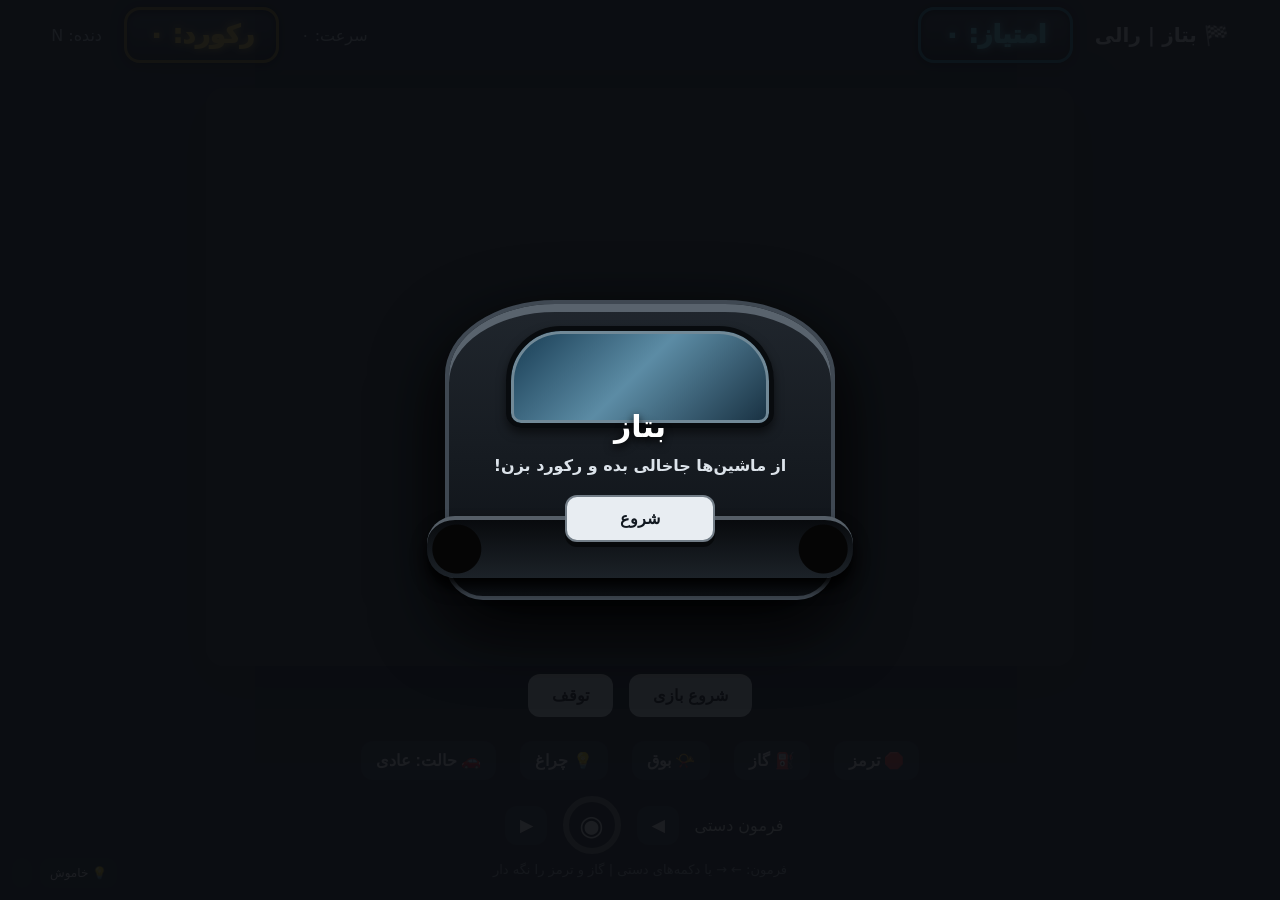
==== commit cd6b0b88: "حذف نقشه از بازی" ====
--- a/index.html
+++ b/index.html
@@ -17,5 +17,5 @@
 <div class="hud"><div><b>🏁 بتاز | رالی</b><span id="score">امتیاز: ۰</span></div><div><span id="speed">سرعت: ۰</span><span id="best">رکورد: ۰</span><span id="gear">دنده: N</span></div></div>
 <div id="terrainMenu" class="terrain-menu"><h2>انتخاب مسیر</h2><button data-terrain="desert">🏜️ صحرا</button><button data-terrain="forest">🌲 جنگل</button><button data-terrain="city">🏙️ شهر</button><button data-terrain="highway">🛣️ جاده</button></div><main><canvas id="game" width="900" height="600"></canvas><section class="controls"><button id="start">شروع بازی</button><button id="pause">توقف</button><div class="car-controls"><button id="brake">🛑 ترمز</button><button id="gas">⛽ گاز</button><button id="horn">📯 بوق</button><button id="lights">💡 چراغ</button><button id="stance">🚗 حالت: عادی</button></div><div class="steering"><span>فرمون دستی</span><button data-key="ArrowRight">◀</button><div class="wheel">◉</div><button data-key="ArrowLeft">▶</button></div><p>فرمون: ← → یا دکمه‌های دستی | گاز و ترمز را نگه دار</p></section></main><div id="levelToast" class="level-toast"></div>
 <div class="touch"><button data-key="ArrowRight">◀</button><button data-key="ArrowLeft">▶</button></div>
-<div class="mini-map"><b>🗺️ نقشه</b><canvas id="map" width="120" height="160"></canvas></div><div class="dash"><span id="lightsState">💡 خاموش</span><span id="hornState"></span></div><div id="message" class="message"><h1>بتاز</h1><p>از ماشین‌ها جاخالی بده و رکورد بزن!</p><button id="start2">شروع</button></div>
+<div class="dash"><span id="lightsState">💡 خاموش</span><span id="hornState"></span></div><div id="message" class="message"><h1>بتاز</h1><p>از ماشین‌ها جاخالی بده و رکورد بزن!</p><button id="start2">شروع</button></div>
 <script src="app.js"></script><script>if("serviceWorker" in navigator){window.addEventListener("load",()=>navigator.serviceWorker.register("./sw.js"));}</script></body></html>
